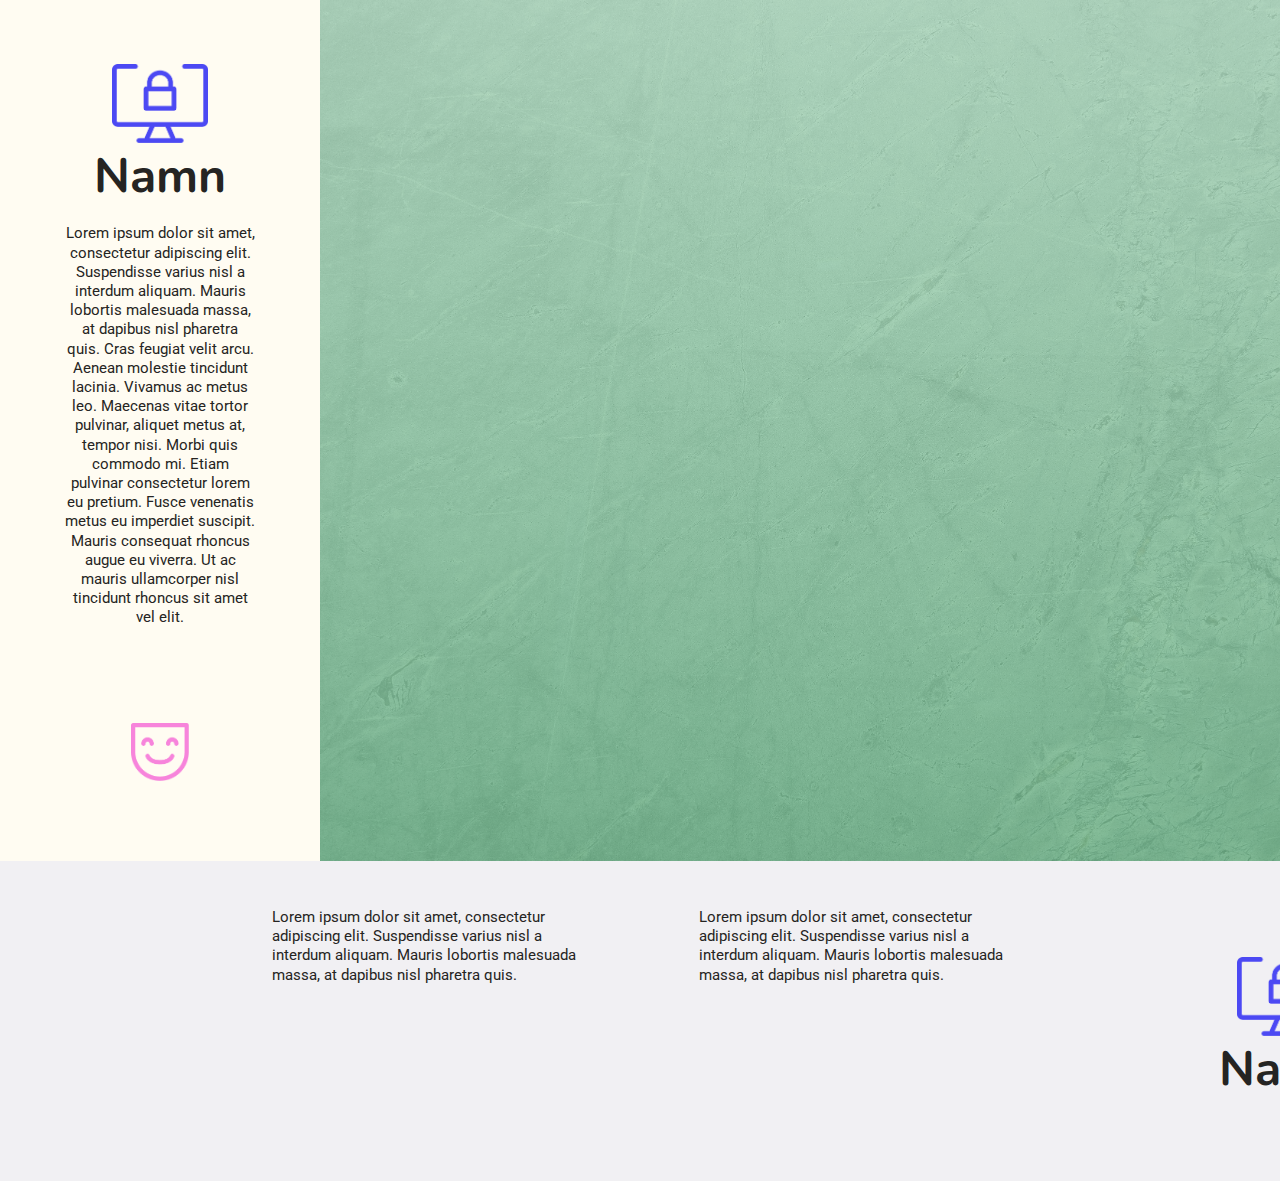
==== quiz.html @ 4e555c9b "Add files via upload" ====
<!doctype html>

<!--
Webapp för IP, Simon, Kajsa och Marikas projektarbete
VT 2022

QUIZ
-->

<html>
<head>
<meta charset="utf-8">
<link rel="stylesheet" href="style.css">
<title>Simon, IP och Kajsas app</title>
	
<link rel="preconnect" href="https://fonts.googleapis.com">
<link rel="preconnect" href="https://fonts.gstatic.com" crossorigin>
<link href="https://fonts.googleapis.com/css2?family=Nunito:wght@700&family=Roboto:ital,wght@0,400;0,700;1,400;1,700&display=swap" rel="stylesheet"> 
</head>

<body>
	
	<div class="grid-container1">
		
		<sidebar>
			<img class="logo" src="logo.png" alt="logga"/>
			<h1>Namn</h1>
			<div class="side-text">
				<p>Lorem ipsum dolor sit amet, consectetur adipiscing elit. Suspendisse varius nisl a interdum aliquam. Mauris lobortis malesuada massa, at dapibus nisl pharetra quis. Cras feugiat velit arcu. Aenean molestie tincidunt lacinia. Vivamus ac metus leo. Maecenas vitae tortor pulvinar, aliquet metus at, tempor nisi. Morbi quis commodo mi. Etiam pulvinar consectetur lorem eu pretium. Fusce venenatis metus eu imperdiet suscipit. Mauris consequat rhoncus augue eu viverra. Ut ac mauris ullamcorper nisl tincidunt rhoncus sit amet vel elit.</p>
				<img class="pink-smiley" src="smiley-pink-ny.png" alt="smiley face"/>
			
			</div>
		</sidebar> 
		
		<main>
			
		</main>
	</div>
	
	<footer>
		<div class="grid-container2">
			<div class="textbox">
				<p>Lorem ipsum dolor sit amet, consectetur adipiscing elit. Suspendisse varius nisl a interdum aliquam. Mauris lobortis malesuada massa, at dapibus nisl pharetra quis.</p>
			</div>
			<div class="textbox">
				<p>Lorem ipsum dolor sit amet, consectetur adipiscing elit. Suspendisse varius nisl a interdum aliquam. Mauris lobortis malesuada massa, at dapibus nisl pharetra quis.</p>
			</div>
			<div class="textbox">
				<img class="logo" src="logo.png" alt="logga"/>
				<h1>Namn</h1>
			</div>
		</div>
	</footer>
</body>
</html>
---- style.css ----
@charset "utf-8";

/* CSS till IP, Simon, Marika och Kajsas IT-projekt VT 2022 */

/* Google fonts:
	Brödtext: font-family: 'Nunito', sans-serif;
	Rubriker: font-family: 'Roboto', sans-serif; */

/* Färgpalett:
	Off-white: #FFFCF2
	Ljusgrå: #F1F0F3
	Mint: #AAD8BC
	Rosa: #F784DB
	Blå: #4C49F3
	Svart: #252422 */

body {
	margin: 0%;
}

p {
	font-family: 'Roboto', sans-serif;
	color: #252422;
	font-size: 1.2vw;
	line-height: 1.5vw;
}

/* Behållare för sidebar, main och footer */
.grid-container1 {
	display: grid;
	grid-template-columns: 25% 75%;
	grid-template-rows: 100% 20%;
}
/* Sidebar */
sidebar {
	background-color: #FFFCF2;
	grid-area: 1 / 1 / 2 / 2;
	height: 100%;
}

.side-text {
	padding: 0 5vw;
	text-align: center;
}

a.side-link:link{
	font-family: 'Nunito', sans-serif;
	font-size: 2vw;
	color: #252422;
	text-decoration: none;
	text-align: left;
	line-height: 3.5vw;
}

a.side-link:hover{
	border-bottom: 5px dotted #252422;
}

a.side-link:active{
	color: #252422;
	border-bottom: 5px dotted #252422;
}

.logo { /* Logga som används i sidebar och footer, blå*/
	display: block;
	margin-left: auto;
	margin-right: auto;
	padding: 4em 0 0 0;
	width: 30%;
}

.pink-smiley { /* Smiley ikonen i sidebar, rosa */
	display: block;
	margin-left: auto;
	margin-right: auto;
	padding: 5em 0;
	width: 30%;
}

h1 {
	font-family: 'Nunito', sans-serif;
	font-size: 3em;
	text-align: center;
	margin: 0;
	color: #252422;
}
/* Main */
main {
	background-color: #AAD8BC;
	background-size: cover;
	background-image: linear-gradient(to bottom, rgba(170, 216, 188, 0.8), rgba(117, 189, 145, 0.8)), url('bakgrund3.jpeg');
	grid-area: 1 / 2 / 2 / 3;
}

/* Inuti main: knappar*/
h2 a:link {
	font-family: 'Nunito', sans-serif;
	font-size: 3vw;
	color: #252422;
	text-decoration: none;
	position: relative;
	z-index: 3;
}

h2 a:hover {
	border-bottom: 7px dotted #252422;
	position: relative;
	z-index: 3;
}
/* fortsätt fixa koden härifrån */

.button1 { /* Huvudruta för "Quiz" knappen */
	margin: 12vw 7vw;
	width: 30vw;
	height: 2vw;
	padding: 1vw 1vw 2vw 3vw;
	position: relative;
	text-align: center;
}


.button1:before{
	content: "";
	width: 110%;
	height: 160%;
	background-color: #f784db;
	border-radius: 3em;
	border: 5px solid #4C49F3;
	position: absolute;
	top: 25px;
	left: 25px;
	z-index: 1;
}
.button1:after{
	content: "";
	width: 110%;
	height: 160%;
	background-color:  #FFFCF2;
	border-radius: 3em;
	border: 5px solid #4C49F3;
	position: absolute;
	top: 0px;
	left: 0px;
	z-index: 2;
}

.button2 { /* Huvudruta för "Quiz" knappen */
	margin: 12vw 25vw;
	width: 30vw;
	height: 2vw;
	padding: 1vw 1vw 4vw 3vw;
	position: relative;
	text-align: center;
}

.button2:before{
	content: "";
	width: 110%;
	height: 160%;
	background-color: #f784db;
	border-radius: 3em;
	border: 5px solid #4C49F3;
	position: absolute;
	top: -25px;
	left: -25px;
	z-index: 1;
}
.button2:after{
	content: "";
	width: 110%;
	height: 160%;
	background-color:  #FFFCF2;
	border-radius: 3em;
	border: 5px solid #4C49F3;
	position: absolute;
	top: 0px;
	left: 0px;
	z-index: 2;
}

/* Inuti main: Inforutan (rubrik + informativ text) */
.info-container { 
	margin: 30em auto 20em auto;
	width: 50vw;
	position: relative;
}

h3 {
	font-family: 'Nunito', sans-serif;
	font-size: 3.5vw;
	color: #252422;
	margin-left: 4vw;
}

.box { /* Huvudruta för inforutan*/
	width: 90%;
	height: 80%;
	position: relative;
	z-index: 2;
	padding: 0em 3em;
}
.info-container:before{
	content: "";
	width: 90%;
	height: 120%;
	background-color:  #f784db;
	padding: 0em 5em 1em 2em;
	border-radius: 2em;
	border: 5px solid #4C49F3;
	position: absolute;
	top: 75px;
	left: -25px;
	z-index: 1;
}
.info-container:after{
	content: "";
	width: 90%;
	height: 120%;
	background-color:  #FFFCF2;
	padding: 0em 5em 1em 2em;
	border-radius: 2em;
	border: 5px solid #4C49F3;
	position: absolute;
	z-index: 1;
	top: 50px;
}

/* Footer */
footer {
	background-color: #F1F0F3;
	width: 100%;
	height: 20em;
	grid-area: 2 / 1 / 3 / 3;
}

.grid-container2 { /* Grid container för att få infon i footer brevid varandra*/
	display: grid;
	grid-template-columns: 33.33% 33.33% 33.33%;
	grid-template-rows: 100%;
}


.textbox {
	width: 20em;
	margin: 2em 5em 0 17em;
}
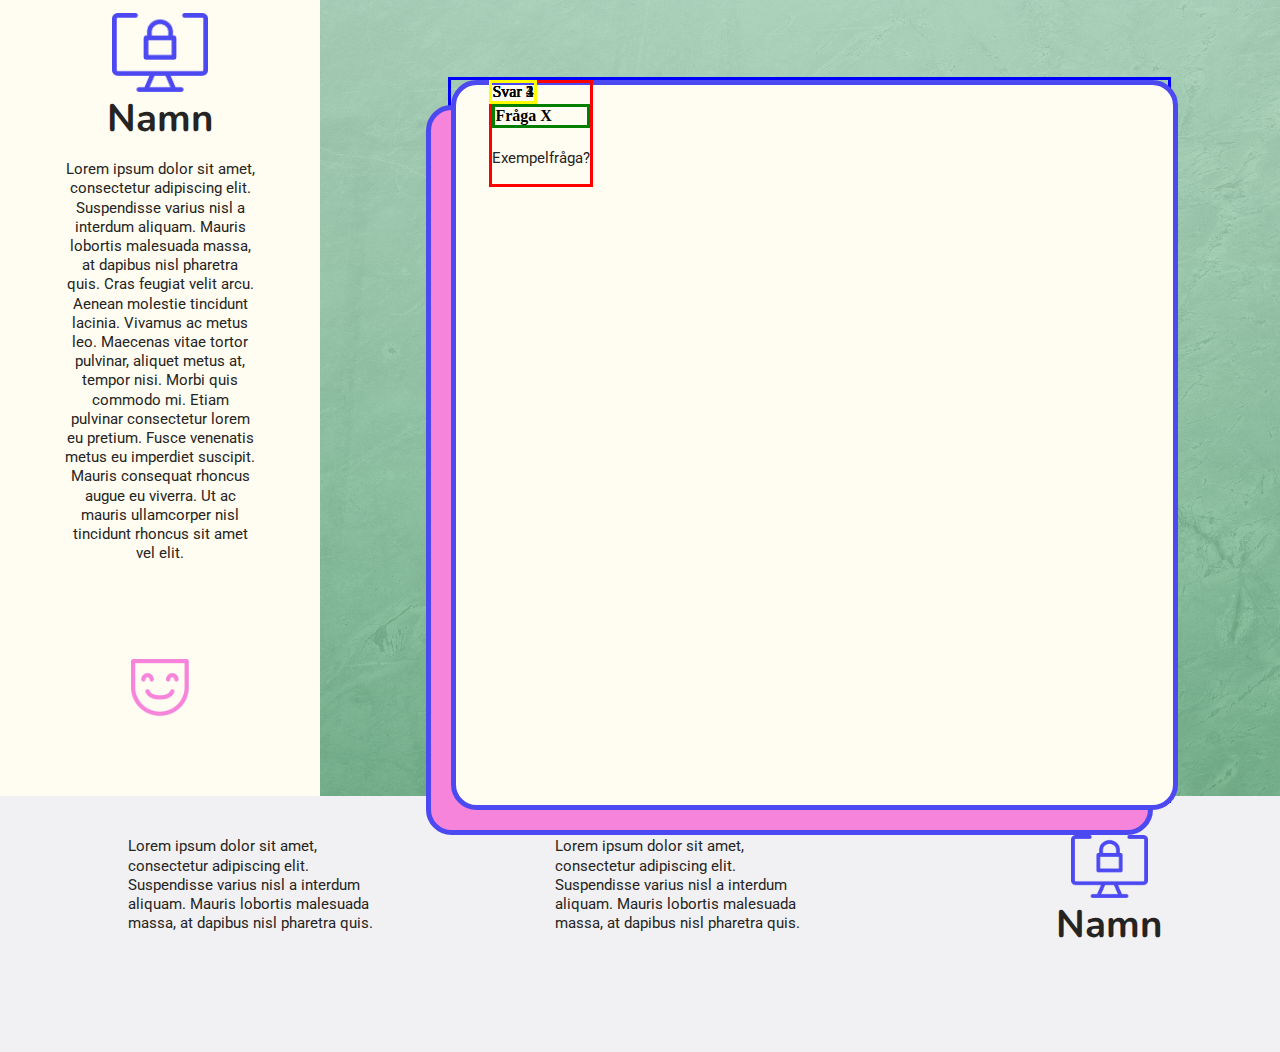
==== commit 9e7d6516: "ttest" ====
--- a/quiz.html
+++ b/quiz.html
@@ -1,55 +1,65 @@
-<!doctype html>
-
-<!--
-Webapp för IP, Simon, Kajsa och Marikas projektarbete
-VT 2022
-
-QUIZ
--->
-
-<html>
-<head>
-<meta charset="utf-8">
-<link rel="stylesheet" href="style.css">
-<title>Simon, IP och Kajsas app</title>
-	
-<link rel="preconnect" href="https://fonts.googleapis.com">
-<link rel="preconnect" href="https://fonts.gstatic.com" crossorigin>
-<link href="https://fonts.googleapis.com/css2?family=Nunito:wght@700&family=Roboto:ital,wght@0,400;0,700;1,400;1,700&display=swap" rel="stylesheet"> 
-</head>
-
-<body>
-	
-	<div class="grid-container1">
-		
-		<sidebar>
-			<img class="logo" src="logo.png" alt="logga"/>
-			<h1>Namn</h1>
-			<div class="side-text">
-				<p>Lorem ipsum dolor sit amet, consectetur adipiscing elit. Suspendisse varius nisl a interdum aliquam. Mauris lobortis malesuada massa, at dapibus nisl pharetra quis. Cras feugiat velit arcu. Aenean molestie tincidunt lacinia. Vivamus ac metus leo. Maecenas vitae tortor pulvinar, aliquet metus at, tempor nisi. Morbi quis commodo mi. Etiam pulvinar consectetur lorem eu pretium. Fusce venenatis metus eu imperdiet suscipit. Mauris consequat rhoncus augue eu viverra. Ut ac mauris ullamcorper nisl tincidunt rhoncus sit amet vel elit.</p>
-				<img class="pink-smiley" src="smiley-pink-ny.png" alt="smiley face"/>
-			
-			</div>
-		</sidebar> 
-		
-		<main>
-			
-		</main>
-	</div>
-	
-	<footer>
-		<div class="grid-container2">
-			<div class="textbox">
-				<p>Lorem ipsum dolor sit amet, consectetur adipiscing elit. Suspendisse varius nisl a interdum aliquam. Mauris lobortis malesuada massa, at dapibus nisl pharetra quis.</p>
-			</div>
-			<div class="textbox">
-				<p>Lorem ipsum dolor sit amet, consectetur adipiscing elit. Suspendisse varius nisl a interdum aliquam. Mauris lobortis malesuada massa, at dapibus nisl pharetra quis.</p>
-			</div>
-			<div class="textbox">
-				<img class="logo" src="logo.png" alt="logga"/>
-				<h1>Namn</h1>
-			</div>
-		</div>
-	</footer>
-</body>
-</html>
+<!doctype html>
+
+<!--
+Webapp för IP, Simon, Kajsa och Marikas projektarbete
+VT 2022
+
+QUIZ
+-->
+
+<html>
+	
+<head>
+<meta charset="utf-8">
+<link rel="stylesheet" href="style.css">
+<title>Simon, IP, Marika och Kajsas app</title>
+<link rel="preconnect" href="https://fonts.googleapis.com">
+<link rel="preconnect" href="https://fonts.gstatic.com" crossorigin>
+<link href="https://fonts.googleapis.com/css2?family=Nunito:wght@700&family=Roboto:ital,wght@0,400;0,700;1,400;1,700&display=swap" rel="stylesheet"> 
+</head>
+
+<body>
+	
+	<div class="grid-container-side">
+		
+		<sidebar>
+			<img class="logo" src="logo.png" alt="logga"/>
+			<h1>Namn</h1>
+			<div class="side-text">
+				<p>Lorem ipsum dolor sit amet, consectetur adipiscing elit. Suspendisse varius nisl a interdum aliquam. Mauris lobortis malesuada massa, at dapibus nisl pharetra quis. Cras feugiat velit arcu. Aenean molestie tincidunt lacinia. Vivamus ac metus leo. Maecenas vitae tortor pulvinar, aliquet metus at, tempor nisi. Morbi quis commodo mi. Etiam pulvinar consectetur lorem eu pretium. Fusce venenatis metus eu imperdiet suscipit. Mauris consequat rhoncus augue eu viverra. Ut ac mauris ullamcorper nisl tincidunt rhoncus sit amet vel elit.</p>
+				<img class="pink-smiley" src="smiley-pink-ny.png" alt="smiley face"/>
+			
+			</div>
+		</sidebar> 
+		
+		<main>
+			
+			<div class="quiz-container">
+				<div class="question-box">
+					<h4>Fråga X</h4>
+					<p>Exempelfråga?</p></div>
+				<div class="answer-box">Svar 1</div>
+				<div class="answer-box">Svar 2</div>
+				<div class="answer-box">Svar 3</div>
+				<div class="answer-box">Svar 4</div>
+			</div>
+			
+		</main>
+	</div>
+	
+	<footer>
+		<div class="grid-container-footer">
+			<div class="textbox">
+				<p>Lorem ipsum dolor sit amet, consectetur adipiscing elit. Suspendisse varius nisl a interdum aliquam. Mauris lobortis malesuada massa, at dapibus nisl pharetra quis.</p>
+			</div>
+			<div class="textbox">
+				<p>Lorem ipsum dolor sit amet, consectetur adipiscing elit. Suspendisse varius nisl a interdum aliquam. Mauris lobortis malesuada massa, at dapibus nisl pharetra quis.</p>
+			</div>
+			<div class="textbox">
+				<img class="logo" src="logo.png" alt="logga"/>
+				<h1>Namn</h1>
+			</div>
+		</div>
+	</footer>
+</body>
+</html>
--- a/style.css
+++ b/style.css
@@ -1,246 +1,308 @@
-@charset "utf-8";
-
-/* CSS till IP, Simon, Marika och Kajsas IT-projekt VT 2022 */
-
-/* Google fonts:
-	Brödtext: font-family: 'Nunito', sans-serif;
-	Rubriker: font-family: 'Roboto', sans-serif; */
-
-/* Färgpalett:
-	Off-white: #FFFCF2
-	Ljusgrå: #F1F0F3
-	Mint: #AAD8BC
-	Rosa: #F784DB
-	Blå: #4C49F3
-	Svart: #252422 */
-
-body {
-	margin: 0%;
-}
-
-p {
-	font-family: 'Roboto', sans-serif;
-	color: #252422;
-	font-size: 1.2vw;
-	line-height: 1.5vw;
-}
-
-/* Behållare för sidebar, main och footer */
-.grid-container1 {
-	display: grid;
-	grid-template-columns: 25% 75%;
-	grid-template-rows: 100% 20%;
-}
-/* Sidebar */
-sidebar {
-	background-color: #FFFCF2;
-	grid-area: 1 / 1 / 2 / 2;
-	height: 100%;
-}
-
-.side-text {
-	padding: 0 5vw;
-	text-align: center;
-}
-
-a.side-link:link{
-	font-family: 'Nunito', sans-serif;
-	font-size: 2vw;
-	color: #252422;
-	text-decoration: none;
-	text-align: left;
-	line-height: 3.5vw;
-}
-
-a.side-link:hover{
-	border-bottom: 5px dotted #252422;
-}
-
-a.side-link:active{
-	color: #252422;
-	border-bottom: 5px dotted #252422;
-}
-
-.logo { /* Logga som används i sidebar och footer, blå*/
-	display: block;
-	margin-left: auto;
-	margin-right: auto;
-	padding: 4em 0 0 0;
-	width: 30%;
-}
-
-.pink-smiley { /* Smiley ikonen i sidebar, rosa */
-	display: block;
-	margin-left: auto;
-	margin-right: auto;
-	padding: 5em 0;
-	width: 30%;
-}
-
-h1 {
-	font-family: 'Nunito', sans-serif;
-	font-size: 3em;
-	text-align: center;
-	margin: 0;
-	color: #252422;
-}
-/* Main */
-main {
-	background-color: #AAD8BC;
-	background-size: cover;
-	background-image: linear-gradient(to bottom, rgba(170, 216, 188, 0.8), rgba(117, 189, 145, 0.8)), url('bakgrund3.jpeg');
-	grid-area: 1 / 2 / 2 / 3;
-}
-
-/* Inuti main: knappar*/
-h2 a:link {
-	font-family: 'Nunito', sans-serif;
-	font-size: 3vw;
-	color: #252422;
-	text-decoration: none;
-	position: relative;
-	z-index: 3;
-}
-
-h2 a:hover {
-	border-bottom: 7px dotted #252422;
-	position: relative;
-	z-index: 3;
-}
-/* fortsätt fixa koden härifrån */
-
-.button1 { /* Huvudruta för "Quiz" knappen */
-	margin: 12vw 7vw;
-	width: 30vw;
-	height: 2vw;
-	padding: 1vw 1vw 2vw 3vw;
-	position: relative;
-	text-align: center;
-}
-
-
-.button1:before{
-	content: "";
-	width: 110%;
-	height: 160%;
-	background-color: #f784db;
-	border-radius: 3em;
-	border: 5px solid #4C49F3;
-	position: absolute;
-	top: 25px;
-	left: 25px;
-	z-index: 1;
-}
-.button1:after{
-	content: "";
-	width: 110%;
-	height: 160%;
-	background-color:  #FFFCF2;
-	border-radius: 3em;
-	border: 5px solid #4C49F3;
-	position: absolute;
-	top: 0px;
-	left: 0px;
-	z-index: 2;
-}
-
-.button2 { /* Huvudruta för "Quiz" knappen */
-	margin: 12vw 25vw;
-	width: 30vw;
-	height: 2vw;
-	padding: 1vw 1vw 4vw 3vw;
-	position: relative;
-	text-align: center;
-}
-
-.button2:before{
-	content: "";
-	width: 110%;
-	height: 160%;
-	background-color: #f784db;
-	border-radius: 3em;
-	border: 5px solid #4C49F3;
-	position: absolute;
-	top: -25px;
-	left: -25px;
-	z-index: 1;
-}
-.button2:after{
-	content: "";
-	width: 110%;
-	height: 160%;
-	background-color:  #FFFCF2;
-	border-radius: 3em;
-	border: 5px solid #4C49F3;
-	position: absolute;
-	top: 0px;
-	left: 0px;
-	z-index: 2;
-}
-
-/* Inuti main: Inforutan (rubrik + informativ text) */
-.info-container { 
-	margin: 30em auto 20em auto;
-	width: 50vw;
-	position: relative;
-}
-
-h3 {
-	font-family: 'Nunito', sans-serif;
-	font-size: 3.5vw;
-	color: #252422;
-	margin-left: 4vw;
-}
-
-.box { /* Huvudruta för inforutan*/
-	width: 90%;
-	height: 80%;
-	position: relative;
-	z-index: 2;
-	padding: 0em 3em;
-}
-.info-container:before{
-	content: "";
-	width: 90%;
-	height: 120%;
-	background-color:  #f784db;
-	padding: 0em 5em 1em 2em;
-	border-radius: 2em;
-	border: 5px solid #4C49F3;
-	position: absolute;
-	top: 75px;
-	left: -25px;
-	z-index: 1;
-}
-.info-container:after{
-	content: "";
-	width: 90%;
-	height: 120%;
-	background-color:  #FFFCF2;
-	padding: 0em 5em 1em 2em;
-	border-radius: 2em;
-	border: 5px solid #4C49F3;
-	position: absolute;
-	z-index: 1;
-	top: 50px;
-}
-
-/* Footer */
-footer {
-	background-color: #F1F0F3;
-	width: 100%;
-	height: 20em;
-	grid-area: 2 / 1 / 3 / 3;
-}
-
-.grid-container2 { /* Grid container för att få infon i footer brevid varandra*/
-	display: grid;
-	grid-template-columns: 33.33% 33.33% 33.33%;
-	grid-template-rows: 100%;
-}
-
-
-.textbox {
-	width: 20em;
-	margin: 2em 5em 0 17em;
-}
+@charset "utf-8";
+
+/* CSS till IP, Simon, Marika och Kajsas IT-projekt VT 2022 */
+
+/* Google fonts:
+	Brödtext: font-family: 'Nunito', sans-serif;
+	Rubriker: font-family: 'Roboto', sans-serif; */
+
+/* Färgpalett:
+	Off-white: #FFFCF2
+	Ljusgrå: #F1F0F3
+	Mint: #AAD8BC
+	Rosa: #F784DB
+	Blå: #4C49F3
+	Svart: #252422 */
+
+body {
+	margin: 0;
+}
+
+p { /*brödtext*/
+	font-family: 'Roboto', sans-serif;
+	color: #252422;
+	font-size: 1.2vw;
+	line-height: 1.5vw;
+	position: relative;
+	z-index: 99;
+}
+
+/* Grid för sidebar, main och footer */
+.grid-container-side {
+	display: grid;
+	grid-template-columns: 25% 75%;
+	grid-template-rows: 100% 20%;
+}
+/* Sidebar */
+sidebar {
+	background-color: #FFFCF2;
+	grid-area: 1 / 1 / 2 / 2;
+	height: 100%;
+}
+
+.side-text {
+	padding: 0 5vw;
+	text-align: center;
+}
+
+a.side-link:link{
+	font-family: 'Nunito', sans-serif;
+	font-size: 2vw;
+	color: #252422;
+	text-decoration: none;
+	text-align: left;
+	line-height: 3.5vw;
+}
+
+a.side-link:hover{
+	border-bottom: 5px dotted #252422;
+}
+
+a.side-link:active{
+	color: #252422;
+	border-bottom: 5px dotted #252422;
+}
+
+.logo { /* Logga som används i sidebar och footer, blå*/
+	display: block;
+	margin-left: auto;
+	margin-right: auto;
+	padding: 1vw 0 0 0;
+	width: 30%;
+}
+
+.pink-smiley { /* Smiley ikonen i sidebar, rosa */
+	display: block;
+	margin-left: auto;
+	margin-right: auto;
+	padding: 5em 0;
+	width: 30%;
+}
+
+h1 { /* Logo-text i sidebar & footer*/
+	font-family: 'Nunito', sans-serif;
+	font-size: 3vw;
+	text-align: center;
+	margin: 0;
+	color: #252422;
+}
+
+/* Main */
+main {
+	background-color: #AAD8BC;
+	background-size: cover;
+	background-image: linear-gradient(to bottom, rgba(170, 216, 188, 0.8), rgba(117, 189, 145, 0.8)), url('bakgrund3.jpeg');
+	grid-area: 1 / 2 / 2 / 3;
+	
+}
+
+h2 a:link { /*Länk innuti knappar*/
+	font-family: 'Nunito', sans-serif;
+	font-size: 3vw;
+	color: #252422;
+	text-decoration: none;
+	position: relative;
+	z-index: 3;
+}
+
+h2 a:hover {
+	border-bottom: 7px dotted #252422;
+	position: relative;
+	z-index: 3;
+}
+
+.button1 { /* "Quiz" knappen */
+	margin: 12vw 7vw;
+	width: 30vw;
+	height: 2vw;
+	padding: 1vw 1vw 2vw 3vw;
+	position: relative;
+	text-align: center;
+}
+
+
+.button1:before{ /* "Quiz" knappen: Rosa skugga */
+	content: "";
+	width: 110%;
+	height: 160%;
+	background-color: #f784db;
+	border-radius: 2vw;
+	border: 5px solid #4C49F3;
+	position: absolute;
+	top: 25px;
+	left: 25px;
+	z-index: 1;
+}
+.button1:after{ /* "Quiz" knappen: Vit */
+	content: "";
+	width: 110%;
+	height: 160%;
+	background-color:  #FFFCF2;
+	border-radius: 2vw;
+	border: 5px solid #4C49F3;
+	position: absolute;
+	top: 0px;
+	left: 0px;
+	z-index: 2;
+}
+
+.button2 { /* "Lär dig mer" knappen */
+	margin: 12vw 25vw;
+	width: 30vw;
+	height: 2vw;
+	padding: 1vw 1vw 4vw 3vw;
+	position: relative;
+	text-align: center;
+}
+
+.button2:before{ /* "Lär dig mer" knappen: Rosa skugga */
+	content: "";
+	width: 110%;
+	height: 160%;
+	background-color: #f784db;
+	border-radius: 2vw;
+	border: 5px solid #4C49F3;
+	position: absolute;
+	top: -25px;
+	left: -25px;
+	z-index: 1;
+}
+.button2:after{ /* "Lär dig mer" knappen: Vit */
+	content: "";
+	width: 110%;
+	height: 160%;
+	background-color:  #FFFCF2;
+	border-radius: 2vw;
+	border: 5px solid #4C49F3;
+	position: absolute;
+	top: 0px;
+	left: 0px;
+	z-index: 2;
+}
+
+
+.info-container { /* Inforuta container */
+	margin: 30vw auto 30vw auto;
+	width: 50vw;
+	position: relative;
+}
+
+h3 { /* Titel för inforuta */
+	font-family: 'Nunito', sans-serif;
+	font-size: 3.5vw;
+	color: #252422;
+	margin-left: 4vw;
+}
+
+.box { /* Huvudruta */
+	width: 90%;
+	height: 80%;
+	position: relative;
+	z-index: 2;
+	padding: 0em 3vw;
+}
+.info-container:before{ /* Inforuta rosa skugga */
+	content: "";
+	width: 90%;
+	height: 100%;
+	background-color:  #f784db;
+	padding: 0vw 5vw 1vw 2vw;
+	border-radius: 2vw;
+	border: 5px solid #4C49F3;
+	position: absolute;
+	top: 105px;
+	left: -25px;
+	z-index: 1;
+}
+.info-container:after{ /* Inforuta vit */
+	content: "";
+	width: 90%;
+	height: 100%;
+	background-color:  #FFFCF2;
+	padding: 0vw 5vw 1vw 2em;
+	border-radius: 2vw;
+	border: 5px solid #4C49F3;
+	position: absolute;
+	z-index: 1;
+	top: 80px;
+}
+
+
+
+/* quiz */
+
+.quiz-container {
+	border: 3px solid blue;
+	width: 50%;
+	height: 80%;
+	position: absolute;
+	z-index: 2;
+	padding: 0vw 3vw;
+	margin: 6vw 10vw;
+}
+
+.quiz-container:before{ /* Inforuta rosa skugga */
+	content: "";
+	width: 100%;
+	height: 100%;
+	background-color:  #f784db;
+	padding: 0vw 0vw 0vw 0vw;
+	border-radius: 2vw;
+	border: 5px solid #4C49F3;
+	position: absolute;
+	top: 25px;
+	left: -25px;
+	z-index: 0;
+}
+.quiz-container:after{ /* Inforuta vit */
+	content: "";
+	width: 100%;
+	height: 100%;
+	background-color:  #FFFCF2;
+	padding: 0vw 0vw 0vw 0em;
+	border-radius: 2vw;
+	border: 5px solid #4C49F3;
+	position: absolute;
+	z-index: 1;
+	top: 0px;
+	left: 0px;
+}
+
+.question-box {
+	border: 3px solid red;
+	position: absolute;
+	z-index: 4;
+}
+
+h4 {
+	border: 3px solid green;
+}
+
+.answer-box {
+	border: 3px solid yellow;
+	position: absolute;
+	z-index: 5;
+}
+
+
+
+
+/* Footer */
+footer {
+	background-color: #F1F0F3;
+	width: 100%;
+	height: 20vw;
+	grid-area: 2 / 1 / 3 / 3;
+}
+
+.grid-container-footer { /* Grid container för att få infon i footer i 3 columner*/
+	display: grid;
+	grid-template-columns: 33.33% 33.33% 33.33%;
+	grid-template-rows: 100%;
+}
+
+
+.textbox {
+	width: 20vw;
+	margin: 2vw 0vw 0vw 10vw;
+}
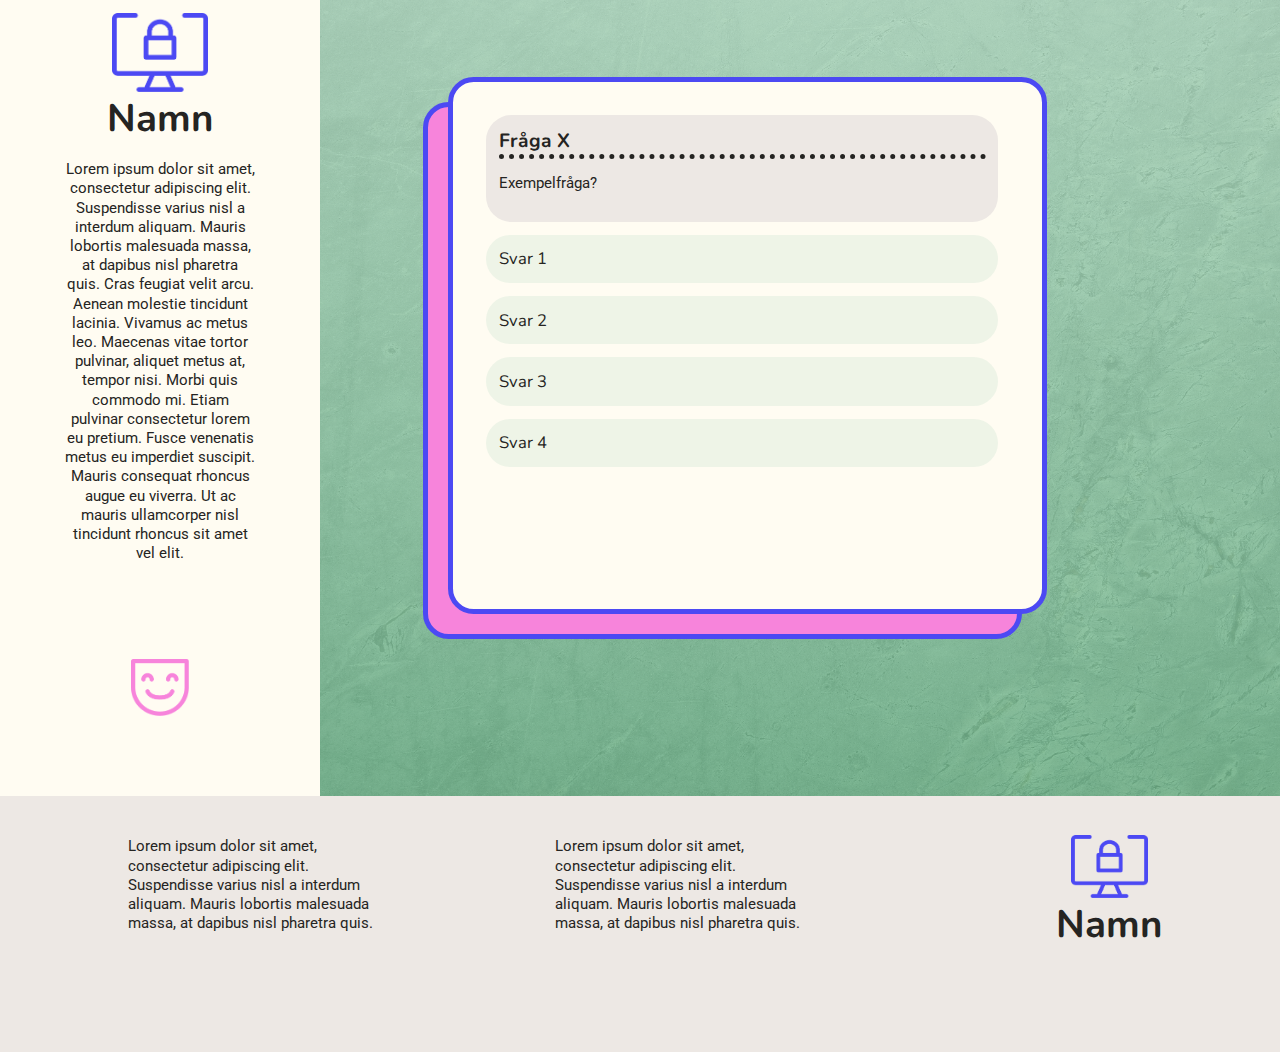
==== commit 4221e0eb: "Fixat grejer" ====
--- a/quiz.html
+++ b/quiz.html
@@ -38,10 +38,10 @@
 				<div class="question-box">
 					<h4>Fråga X</h4>
 					<p>Exempelfråga?</p></div>
-				<div class="answer-box">Svar 1</div>
-				<div class="answer-box">Svar 2</div>
-				<div class="answer-box">Svar 3</div>
-				<div class="answer-box">Svar 4</div>
+				<div class="answer-box"><a href="#" class="quiz-link">Svar 1</a></div>
+				<div class="answer-box"><a href="#" class="quiz-link">Svar 2</a></div>
+				<div class="answer-box"><a href="#" class="quiz-link">Svar 3</a></div>
+				<div class="answer-box"><a href="#" class="quiz-link">Svar 4</a></div>
 			</div>
 			
 		</main>
--- a/style.css
+++ b/style.css
@@ -8,7 +8,7 @@
 
 /* Färgpalett:
 	Off-white: #FFFCF2
-	Ljusgrå: #F1F0F3
+	Ljusgrå: #EDE8E4
 	Mint: #AAD8BC
 	Rosa: #F784DB
 	Blå: #4C49F3
@@ -51,7 +51,7 @@
 	color: #252422;
 	text-decoration: none;
 	text-align: left;
-	line-height: 3.5vw;
+	line-height: 3.6vw;
 }
 
 a.side-link:hover{
@@ -182,7 +182,7 @@
 
 
 .info-container { /* Inforuta container */
-	margin: 30vw auto 30vw auto;
+	margin: 25vw auto 30vw auto;
 	width: 50vw;
 	position: relative;
 }
@@ -199,14 +199,14 @@
 	height: 80%;
 	position: relative;
 	z-index: 2;
-	padding: 0em 3vw;
+	padding: 0vw 3vw;
 }
 .info-container:before{ /* Inforuta rosa skugga */
 	content: "";
 	width: 90%;
 	height: 100%;
 	background-color:  #f784db;
-	padding: 0vw 5vw 1vw 2vw;
+	padding: 0vw 5vw 0vw 2vw;
 	border-radius: 2vw;
 	border: 5px solid #4C49F3;
 	position: absolute;
@@ -214,12 +214,13 @@
 	left: -25px;
 	z-index: 1;
 }
+
 .info-container:after{ /* Inforuta vit */
 	content: "";
 	width: 90%;
 	height: 100%;
 	background-color:  #FFFCF2;
-	padding: 0vw 5vw 1vw 2em;
+	padding: 0vw 5vw 0vw 2em;
 	border-radius: 2vw;
 	border: 5px solid #4C49F3;
 	position: absolute;
@@ -227,17 +228,13 @@
 	top: 80px;
 }
 
-
-
 /* quiz */
-
 .quiz-container {
-	border: 3px solid blue;
-	width: 50%;
-	height: 80%;
+	width: 40%;
+	height: 50%;
 	position: absolute;
 	z-index: 2;
-	padding: 0vw 3vw;
+	padding: 3vw;
 	margin: 6vw 10vw;
 }
 
@@ -269,27 +266,47 @@
 }
 
 .question-box {
-	border: 3px solid red;
-	position: absolute;
+	background-color: #EDE8E4;
+	border-radius: 2vw;
+	padding: 1vw;
+	position: relative;
 	z-index: 4;
 }
 
-h4 {
-	border: 3px solid green;
+h4 { /* Fråga rubrik */
+	font-family: 'Nunito', sans-serif;
+	font-size: 1.5vw;
+	color: #252422;
+	margin: 0vw;
+	border-bottom: 5px dotted #252422;
+}
+
+a.quiz-link { /* Svarsalternativ */
+	font-family: 'Nunito', sans-serif;
+	font-size: 1.3vw;
+	color: #252422;
+	margin: 0vw;
+	text-decoration: none;
 }
 
 .answer-box {
-	border: 3px solid yellow;
-	position: absolute;
+	background-color: rgb(170, 216, 188, 0.2);
+	position: relative;
+	border-radius: 2vw;
 	z-index: 5;
-}
-
-
-
+	margin: 1vw 0;
+	padding: 1vw;
+	transition: 0.5s linear;
+}
+
+.answer-box:hover {
+	background-color: rgb(170, 216, 188, 0.7);
+	transition: 0.5s linear;
+}
 
 /* Footer */
 footer {
-	background-color: #F1F0F3;
+	background-color: #EDE8E4;
 	width: 100%;
 	height: 20vw;
 	grid-area: 2 / 1 / 3 / 3;
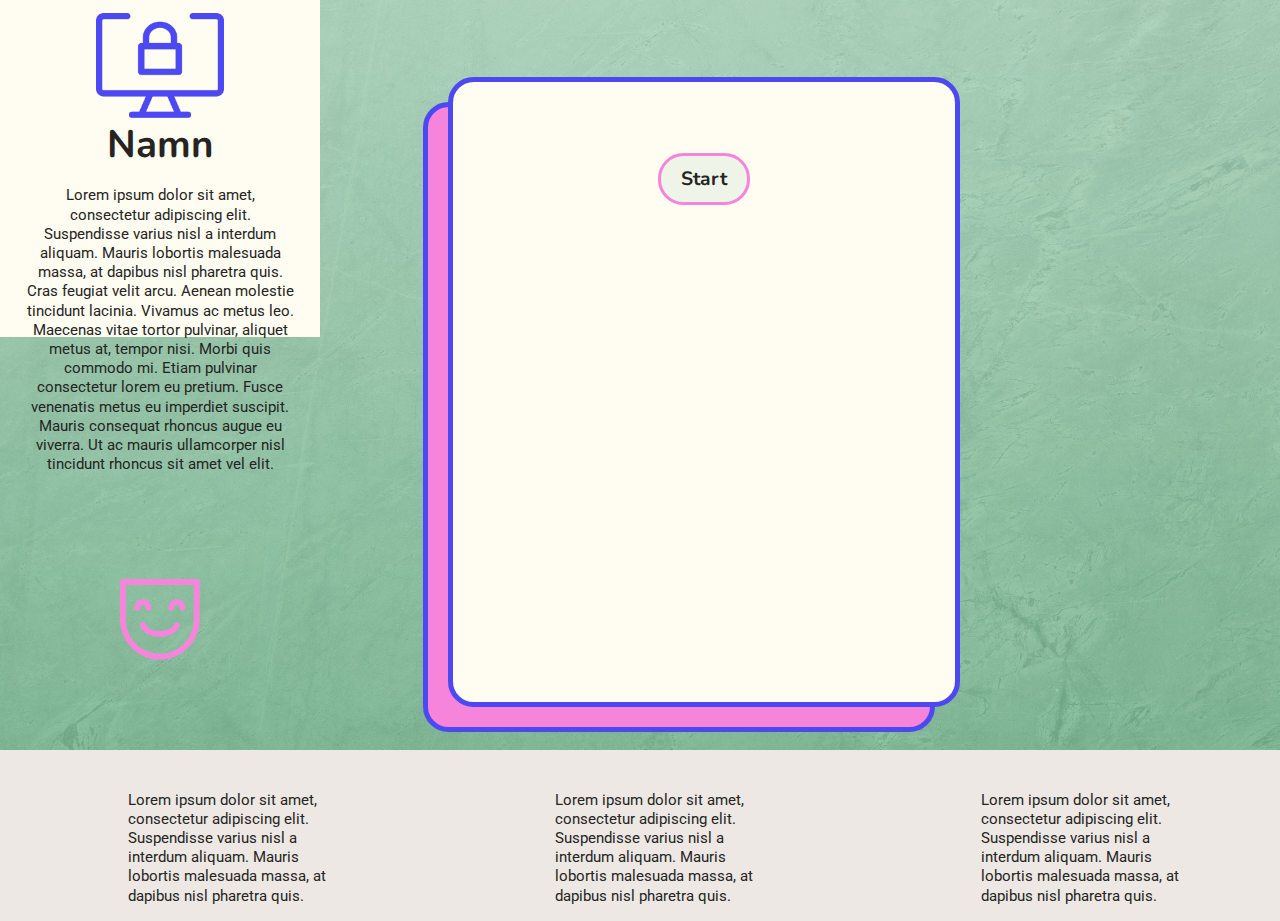
==== commit dac7694a: "fixat quiz sidan" ====
--- a/quiz.html
+++ b/quiz.html
@@ -10,56 +10,84 @@
 <html>
 	
 <head>
-<meta charset="utf-8">
-<link rel="stylesheet" href="style.css">
-<title>Simon, IP, Marika och Kajsas app</title>
-<link rel="preconnect" href="https://fonts.googleapis.com">
-<link rel="preconnect" href="https://fonts.gstatic.com" crossorigin>
-<link href="https://fonts.googleapis.com/css2?family=Nunito:wght@700&family=Roboto:ital,wght@0,400;0,700;1,400;1,700&display=swap" rel="stylesheet"> 
+	<meta charset="utf-8">
+	<link rel="stylesheet" href="style.css">
+	<title>Simon, IP, Marika och Kajsas app</title>
+	<script defer src = "indexQuiz.js"></script>
+	<link rel="preconnect" href="https://fonts.googleapis.com">
+	<link rel="preconnect" href="https://fonts.gstatic.com" crossorigin>
+	<link href="https://fonts.googleapis.com/css2?family=Nunito:wght@700&family=Roboto:ital,wght@0,400;0,700;1,400;1,700&display=swap" rel="stylesheet"> 
 </head>
 
 <body>
 	
 	<div class="grid-container-side">
-		
-		<sidebar>
+		<div class="sidebar-top">
 			<img class="logo" src="logo.png" alt="logga"/>
-			<h1>Namn</h1>
+			<a href="index.html"><h1>Namn</h1></a>
 			<div class="side-text">
 				<p>Lorem ipsum dolor sit amet, consectetur adipiscing elit. Suspendisse varius nisl a interdum aliquam. Mauris lobortis malesuada massa, at dapibus nisl pharetra quis. Cras feugiat velit arcu. Aenean molestie tincidunt lacinia. Vivamus ac metus leo. Maecenas vitae tortor pulvinar, aliquet metus at, tempor nisi. Morbi quis commodo mi. Etiam pulvinar consectetur lorem eu pretium. Fusce venenatis metus eu imperdiet suscipit. Mauris consequat rhoncus augue eu viverra. Ut ac mauris ullamcorper nisl tincidunt rhoncus sit amet vel elit.</p>
-				<img class="pink-smiley" src="smiley-pink-ny.png" alt="smiley face"/>
-			
+				<img class="smiley" src="smiley-pink-ny.png" alt="smiley face"/>
 			</div>
-		</sidebar> 
+		</div> 
 		
-		<main>
+		<div class="main-top">
 			
 			<div class="quiz-container">
 				<div class="question-box">
-					<h4>Fråga X</h4>
-					<p>Exempelfråga?</p></div>
-				<div class="answer-box"><a href="#" class="quiz-link">Svar 1</a></div>
-				<div class="answer-box"><a href="#" class="quiz-link">Svar 2</a></div>
-				<div class="answer-box"><a href="#" class="quiz-link">Svar 3</a></div>
-				<div class="answer-box"><a href="#" class="quiz-link">Svar 4</a></div>
+					<div id="counter" class="hide">test</div>
+					<div id="score" class="hide">test</div>
+										<div class="controls">
+					<button id="start-btn" class="start-btn btn">Start</button>
+				</div>
+					
+					<div id="question-container" class="hide">
+						<div class= "questions" id="questions">Question</div>
+					
+					
+					
+					<div id="answer-btn" class="btn-grid">
+						<div class="collumn-first">
+							<button class="btn">Svar 1</button>
+							<button class="btn">Svar 2</button>
+						</div>
+						<div class="collumn-second">
+							<button class="btn">Svar 3</button>
+							<button class="btn">Svar 4</button>
+						</div>
+						</div>
+						
+						<div class="controls">
+					<button id="next-btn" class="next-btn btn hide">Nästa</button>
+				</div>
+					</div>
+					
+				
+
+				</div>
 			</div>
-			
-		</main>
+	
+
+			</div>
+		</div>
 	</div>
 	
-	<footer>
-		<div class="grid-container-footer">
-			<div class="textbox">
-				<p>Lorem ipsum dolor sit amet, consectetur adipiscing elit. Suspendisse varius nisl a interdum aliquam. Mauris lobortis malesuada massa, at dapibus nisl pharetra quis.</p>
+	
+	
+	
+		<footer>
+			<div class="grid-container-footer">
+				<div class="footer-info">
+					<p>Lorem ipsum dolor sit amet, consectetur adipiscing elit. Suspendisse varius nisl a interdum aliquam. Mauris lobortis malesuada massa, at dapibus nisl pharetra quis.</p>
+				</div>
+				<div class="footer-info">
+					<p>Lorem ipsum dolor sit amet, consectetur adipiscing elit. Suspendisse varius nisl a interdum aliquam. Mauris lobortis malesuada massa, at dapibus nisl pharetra quis.</p>
+				</div>
+				<div class="footer-info">
+					<p>Lorem ipsum dolor sit amet, consectetur adipiscing elit. Suspendisse varius nisl a interdum aliquam. Mauris lobortis malesuada massa, at dapibus nisl pharetra quis.</p>
+				</div>
 			</div>
-			<div class="textbox">
-				<p>Lorem ipsum dolor sit amet, consectetur adipiscing elit. Suspendisse varius nisl a interdum aliquam. Mauris lobortis malesuada massa, at dapibus nisl pharetra quis.</p>
-			</div>
-			<div class="textbox">
-				<img class="logo" src="logo.png" alt="logga"/>
-				<h1>Namn</h1>
-			</div>
-		</div>
-	</footer>
+		</footer>
+	
 </body>
 </html>
--- a/style.css
+++ b/style.css
@@ -16,6 +16,8 @@
 
 body {
 	margin: 0;
+	background-image: linear-gradient(to bottom, rgba(170, 216, 188, 0.8), rgba(117, 189, 145, 0.8)), url('bakgrund3.jpeg');
+	background-size: cover;
 }
 
 p { /*brödtext*/
@@ -25,61 +27,76 @@
 	line-height: 1.5vw;
 	position: relative;
 	z-index: 99;
+}
+
+a { /*länkar*/
+	text-decoration: none;
 }
 
 /* Grid för sidebar, main och footer */
 .grid-container-side {
 	display: grid;
 	grid-template-columns: 25% 75%;
-	grid-template-rows: 100% 20%;
+	grid-template-rows: 45% 45% 10%;
 }
 /* Sidebar */
-sidebar {
+.sidebar-top {
 	background-color: #FFFCF2;
 	grid-area: 1 / 1 / 2 / 2;
 	height: 100%;
+	width: 100%;
+}
+
+.sidebar-bottom {
+	background-color: #FFFCF2;
+	grid-area: 2 / 1 / 2 / 2;
+	height: 100%;
+	width: 100%;
+	padding-top: 5vw;
 }
 
 .side-text {
-	padding: 0 5vw;
+	padding: 0 2vw;
 	text-align: center;
 }
 
 a.side-link:link{
 	font-family: 'Nunito', sans-serif;
-	font-size: 2vw;
+	font-size: 1.3vw;
 	color: #252422;
 	text-decoration: none;
 	text-align: left;
-	line-height: 3.6vw;
-}
-
-a.side-link:hover{
-	border-bottom: 5px dotted #252422;
-}
-
-a.side-link:active{
-	color: #252422;
-	border-bottom: 5px dotted #252422;
-}
-
-.logo { /* Logga som används i sidebar och footer, blå*/
+	line-height: 1.5vw;
+}
+
+/*ämnen i sidebar*/
+ul { 
+	list-style-type: none;
+}
+	
+.topic {
+	float: left;
+	background-color: rgba(170, 216, 188, 0.5);
+	border-radius: 10vw;
+	margin: 0.2vw;
+	padding: 1vw;
+	list-style-type: none;
+}
+	
+.topic:hover,
+.topic:active {
+	background-color: rgba(170, 216, 188, 0.8);
+}
+
+.logo { /* Logga som används i sidebar (blå)*/
 	display: block;
 	margin-left: auto;
 	margin-right: auto;
 	padding: 1vw 0 0 0;
-	width: 30%;
-}
-
-.pink-smiley { /* Smiley ikonen i sidebar, rosa */
-	display: block;
-	margin-left: auto;
-	margin-right: auto;
-	padding: 5em 0;
-	width: 30%;
-}
-
-h1 { /* Logo-text i sidebar & footer*/
+	width: 10vw;
+}
+
+h1 { /* Logo-text*/
 	font-family: 'Nunito', sans-serif;
 	font-size: 3vw;
 	text-align: center;
@@ -87,18 +104,30 @@
 	color: #252422;
 }
 
+.smiley { /* Smiley ikonen i sidebar (rosa)*/
+	display: block;
+	margin-left: auto;
+	margin-right: auto;
+	padding: 7vw 0;
+	width: 30%;
+}
+
 /* Main */
-main {
-	background-color: #AAD8BC;
+.main-top {
 	background-size: cover;
-	background-image: linear-gradient(to bottom, rgba(170, 216, 188, 0.8), rgba(117, 189, 145, 0.8)), url('bakgrund3.jpeg');
 	grid-area: 1 / 2 / 2 / 3;
 	
 }
 
-h2 a:link { /*Länk innuti knappar*/
+.main-bottom {
+	background-size: cover;
+	grid-area: 2 / 2 / 2 / 3;
+	
+}
+
+h2 a:link { /*Länk innuti main-knappar*/
 	font-family: 'Nunito', sans-serif;
-	font-size: 3vw;
+	font-size: 2.5vw;
 	color: #252422;
 	text-decoration: none;
 	position: relative;
@@ -111,10 +140,11 @@
 	z-index: 3;
 }
 
+/* Main-nappar */
 .button1 { /* "Quiz" knappen */
 	margin: 12vw 7vw;
 	width: 30vw;
-	height: 2vw;
+	height: 5vw;
 	padding: 1vw 1vw 2vw 3vw;
 	position: relative;
 	text-align: center;
@@ -137,7 +167,7 @@
 	content: "";
 	width: 110%;
 	height: 160%;
-	background-color:  #FFFCF2;
+	background-color: #FFFCF2;
 	border-radius: 2vw;
 	border: 5px solid #4C49F3;
 	position: absolute;
@@ -149,8 +179,8 @@
 .button2 { /* "Lär dig mer" knappen */
 	margin: 12vw 25vw;
 	width: 30vw;
-	height: 2vw;
-	padding: 1vw 1vw 4vw 3vw;
+	height: 5vw;
+	padding: 0.1vw 1vw 4vw 3vw;
 	position: relative;
 	text-align: center;
 }
@@ -171,7 +201,7 @@
 	content: "";
 	width: 110%;
 	height: 160%;
-	background-color:  #FFFCF2;
+	background-color: #FFFCF2;
 	border-radius: 2vw;
 	border: 5px solid #4C49F3;
 	position: absolute;
@@ -180,10 +210,11 @@
 	z-index: 2;
 }
 
-
+/* Inforuta */
 .info-container { /* Inforuta container */
-	margin: 25vw auto 30vw auto;
+	margin: 0vw auto 15vw auto;
 	width: 50vw;
+	height: 40vw;
 	position: relative;
 }
 
@@ -194,9 +225,9 @@
 	margin-left: 4vw;
 }
 
-.box { /* Huvudruta */
-	width: 90%;
-	height: 80%;
+.text-box { /* Huvudruta */
+	width: 95%;
+	height: 88%;
 	position: relative;
 	z-index: 2;
 	padding: 0vw 3vw;
@@ -228,10 +259,41 @@
 	top: 80px;
 }
 
+.scroll {
+	display: block;
+	border: 0px solid red;
+	padding: 5px;
+	margin-top: 5px;
+	width: 100%;
+	height: 100%;
+	overflow-y: scroll;
+
+}
+
+.scroll::-webkit-scrollbar {
+	width: 15px;
+	background: #EDE8E4;
+	border-radius: 2vw;
+}
+
+.scroll::-webkit-scrollbar-track {
+	background: #EDE8E4;
+	border-radius: 2vw;
+}
+
+.scroll::-webkit-scrollbar-thumb {
+	background: #4C49F3;
+	border-radius: 2vw;
+}
+
+.scroll::-webkit-scrollbar-thumb:hover {
+            background: #4C49F3;
+        }
+
 /* quiz */
 .quiz-container {
 	width: 40%;
-	height: 50%;
+	height: 70%;
 	position: absolute;
 	z-index: 2;
 	padding: 3vw;
@@ -243,7 +305,7 @@
 	width: 100%;
 	height: 100%;
 	background-color:  #f784db;
-	padding: 0vw 0vw 0vw 0vw;
+	padding: 0vw 0vw 6vw 0vw;
 	border-radius: 2vw;
 	border: 5px solid #4C49F3;
 	position: absolute;
@@ -256,7 +318,7 @@
 	width: 100%;
 	height: 100%;
 	background-color:  #FFFCF2;
-	padding: 0vw 0vw 0vw 0em;
+	padding: 0vw 0vw 6vw 0em;
 	border-radius: 2vw;
 	border: 5px solid #4C49F3;
 	position: absolute;
@@ -266,7 +328,7 @@
 }
 
 .question-box {
-	background-color: #EDE8E4;
+	/** background-color: #EDE8E4; **/
 	border-radius: 2vw;
 	padding: 1vw;
 	position: relative;
@@ -287,29 +349,14 @@
 	color: #252422;
 	margin: 0vw;
 	text-decoration: none;
-}
-
-.answer-box {
-	background-color: rgb(170, 216, 188, 0.2);
-	position: relative;
-	border-radius: 2vw;
-	z-index: 5;
-	margin: 1vw 0;
-	padding: 1vw;
-	transition: 0.5s linear;
-}
-
-.answer-box:hover {
-	background-color: rgb(170, 216, 188, 0.7);
-	transition: 0.5s linear;
 }
 
 /* Footer */
 footer {
 	background-color: #EDE8E4;
 	width: 100%;
-	height: 20vw;
-	grid-area: 2 / 1 / 3 / 3;
+	height: 100%;
+	grid-area: 3 / 1 / 3 / 3;
 }
 
 .grid-container-footer { /* Grid container för att få infon i footer i 3 columner*/
@@ -319,7 +366,299 @@
 }
 
 
-.textbox {
-	width: 20vw;
+.footer-info {
+	width: 50%;
 	margin: 2vw 0vw 0vw 10vw;
 }
+
+/** simons css **/
+
+*, *::before, *::after {
+	box-sizing: border-box;
+	font-family: 'Nunito', 'Roboto', sans-serif;
+}
+
+.btn-grid {
+	grid-gap: 10px;
+	gap: 10px;
+	marign: 15px 0;
+	display: grid;
+	justify-content: center;
+}
+
+.btn {
+	color: #252422;
+	font: "Nunito";
+	font-size: 16px;
+	font-weight: bold;
+	width: flex;
+	height: flex;
+	border: 3px solid #F784DB;
+	border-radius: 2vw;	
+	background-color: rgb(170, 216, 188, 0.2);
+	position: relative;
+	z-index: 5;
+	margin: 1vw 0;
+	padding: 0.5vw;
+	transition: 0.3s linear;
+}
+
+.btn:hover{
+	background-color: #AAD8BC;
+	cursor: pointer;
+	transition: 0.3s linear;
+}
+
+.btn.correct {
+	background-color: palegreen;
+	color: #252422;
+}
+
+.btn.wrong {
+	background-color: palevioletred;
+	color: #252422;
+}
+
+.start-btn, .next-btn {
+	margin: 25px;
+	font-size: 1.2rem;
+	font-weight: bold;
+	padding: 10px 20px;
+}
+
+.controls {
+	position: relative;
+	display: flex;
+	justify-content: center;
+	align-items: center;
+}
+
+.hide {
+	display: none;
+}
+
+.counter {
+	display: flex;
+	justify-content: center;
+	align-items: center;
+}
+
+.questions {
+	height: flex;
+	width: flex;
+	font-family: 'Nunito', sans-serif;
+	font-size: 1.5vw;
+	color: #252422;
+	margin: 0vw;
+	padding: 2vw;
+	border-bottom: 5px dotted #252422;
+	text-align: center;
+}
+
+
+/** Slut på simons CSS **/
+
+/* Media Queries - surfplatta */
+@media screen and (max-width: 1100px) {
+	
+	p { 
+		font-size: 1.6vw;
+		line-height: 1.9vw;
+	}
+	
+	h1 {
+		font-size: 4vw;
+	}
+	
+	a.side-link:link{
+		font-size: 2vw;
+		text-decoration: none;
+		line-height: 2vw;
+	}
+	
+	h2 a:link { 
+		font-size: 2vw;
+	}
+
+	h2 a:hover {
+		border-bottom: 5px dotted #252422;
+	}
+	
+	.button1 { 
+		height: 4vw;
+	}
+	
+	.button2 { 
+		margin: 14vw 28vw;
+		height: 4vw;
+		padding: 1vw 1vw 5vw 3vw;
+	}
+	
+	.info-container { 
+		margin: -7vw auto 16vw auto;
+	}
+	
+	h3 { 
+		font-size: 4.5vw;
+		margin-left: 4.5vw;
+	}
+	
+	.text-box { 
+		height: 90%;
+		width: 98%;
+		margin-top: -2vw;
+	}
+	
+	.info-container:before{ 
+		height: 110%;
+		top: 75px;
+	}
+
+	.info-container:after{ /* Inforuta vit */
+		height: 110%;
+		top: 50px;
+	}
+
+}
+
+/* Media Queries - telefon */
+@media screen and (max-width: 650px) {
+	
+	.grid-container-side {
+		grid-template-columns: 100%;
+		grid-template-rows: 80vw 100vw 120vw 200vw 20vw;
+	}
+	
+	/*sidebar*/
+	.sidebar-top {
+		grid-area: 1 / 1 / 1 / 1;
+	}
+	
+	h1 {
+		font-size: 12vw;
+		display: inline;
+		padding-left: 5vw;
+	}
+	
+	p { 
+		font-size: 3.5vw;
+		line-height: 4.5vw;
+	}
+	
+	.logo { 
+		display: inline;
+		margin: 0;
+		padding: 10vw 0 0 20vw;
+		width: 18vw;
+	}
+	
+	.smiley {
+		display: none;
+	}
+	
+	.main-top {
+		grid-area: 2 / 1 / 2 / 1;
+	}
+	
+	a.side-link:link{
+		font-size: 3vw;
+		line-height: 4.3vw;
+	}
+	
+	h2 a:link { 
+		font-size: 10vw;
+	}
+
+	h2 a:hover {
+		border-bottom: 5px dotted #252422;
+	}
+	
+	.button1 { 
+		margin: 12vw 5vw;
+		width: 70%;
+		height: 10vw;
+		padding: 1vw 2vw 2vw 5vw;
+	}
+	.button1:before{
+		border-radius: 3vw;
+	}
+	.button1:after{ 
+		border-radius: 3vw;
+	}
+	.button2 { 
+		margin: 20vw 5vw;
+		width: 70%;
+		height: 18vw;
+		padding: 1vw 2vw 2vw 5vw;
+	}
+	.button2:before{ 
+		border-radius: 3vw;
+		top: 25px;
+		left: 25px;
+	}
+	.button2:after{ 
+		border-radius: 3vw;
+	}
+	
+	.sidebar-bottom {
+		grid-area: 3 / 1 / 3 / 1;
+		background-color: transparent;
+	}
+	
+	a.side-link:link{
+		font-size: 4vw;
+		line-height: 9vw;
+	}
+	
+	.topic {
+		margin: 1vw;
+		padding: 2vw;
+	}
+	
+	.topic:hover,
+	.topic:active {
+		background-color: rgba(255, 252, 242, 0.5);
+		margin: 1vw;
+		padding: 2vw;
+	}
+	
+	.main-bottom {
+		grid-area: 4 / 1 / 4 / 1;
+	}
+	
+	.info-container {
+		margin: -10vw auto 16vw auto;
+		width: 70vw;
+		height: 150vw;
+	}
+	
+	h3 { 
+		font-size: 7vw;
+		margin-left: 0vw;
+	}
+	
+	.text-box {
+		height: 80%;
+		width: 98%;
+	}
+	
+	.info-container:before{ 
+		height: 90%;
+		border-radius: 3vw;
+		top: 75px;
+	}
+
+	.info-container:after{ 
+		height: 90%;
+		border-radius: 3vw;
+		top: 50px;
+	}
+	
+	footer {
+		grid-area: 5 / 1 / 5 / 1;
+	}
+	
+	.footer-text {
+		font-size: 5vw;
+	}
+}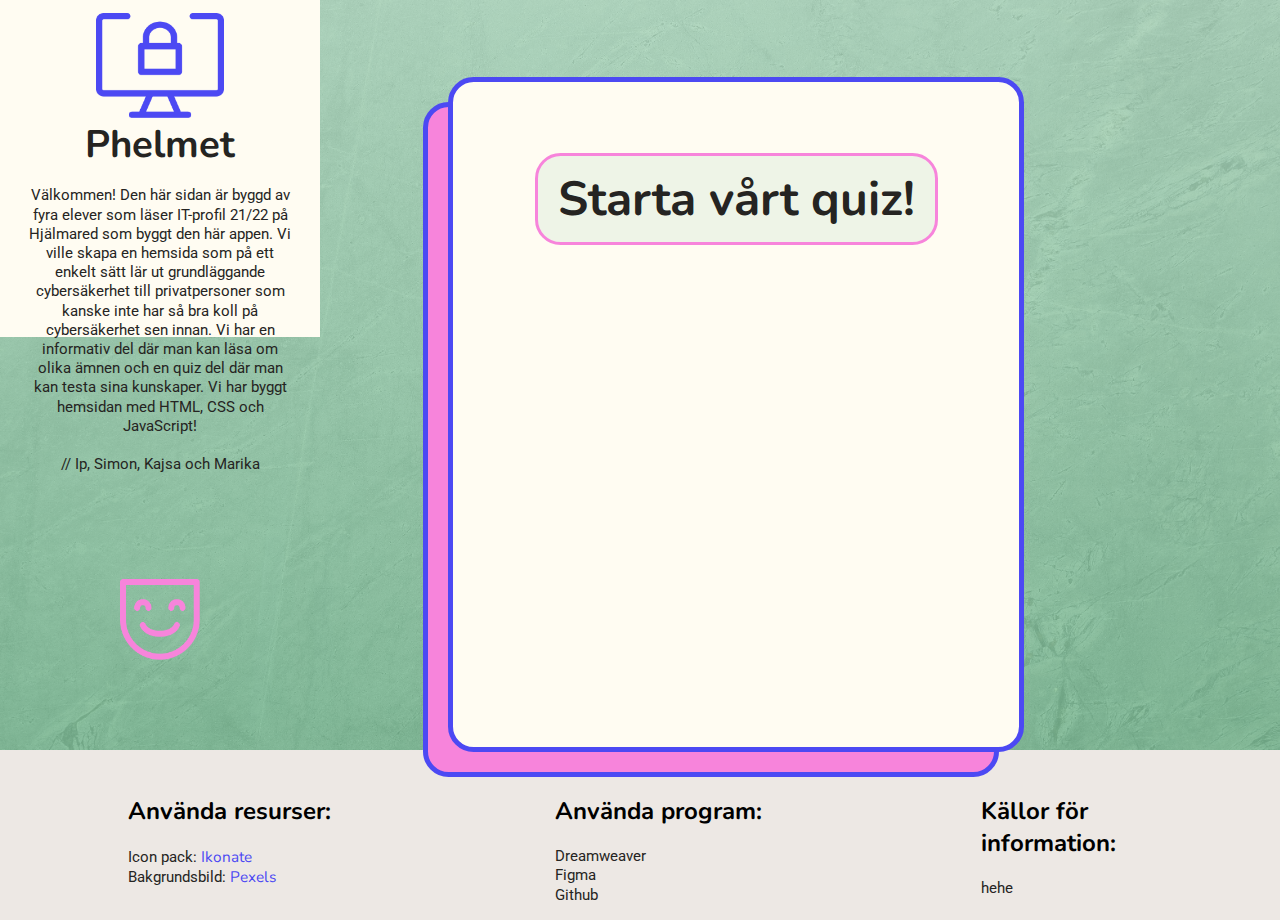
==== commit 526c7958: "uppdateringar :)" ====
--- a/quiz.html
+++ b/quiz.html
@@ -24,9 +24,9 @@
 	<div class="grid-container-side">
 		<div class="sidebar-top">
 			<img class="logo" src="logo.png" alt="logga"/>
-			<a href="index.html"><h1>Namn</h1></a>
+			<a href="index.html"><h1>Phelmet</h1></a>
 			<div class="side-text">
-				<p>Lorem ipsum dolor sit amet, consectetur adipiscing elit. Suspendisse varius nisl a interdum aliquam. Mauris lobortis malesuada massa, at dapibus nisl pharetra quis. Cras feugiat velit arcu. Aenean molestie tincidunt lacinia. Vivamus ac metus leo. Maecenas vitae tortor pulvinar, aliquet metus at, tempor nisi. Morbi quis commodo mi. Etiam pulvinar consectetur lorem eu pretium. Fusce venenatis metus eu imperdiet suscipit. Mauris consequat rhoncus augue eu viverra. Ut ac mauris ullamcorper nisl tincidunt rhoncus sit amet vel elit.</p>
+				<p>Välkommen! Den här sidan är byggd av fyra elever som  läser IT-profil 21/22 på Hjälmared som byggt den här appen. Vi ville skapa en hemsida som på ett enkelt sätt lär ut grundläggande cybersäkerhet till privatpersoner som kanske inte har så bra koll på cybersäkerhet sen innan. Vi har en informativ del där man kan läsa om olika ämnen och en quiz del där man kan testa sina kunskaper. Vi har byggt hemsidan med HTML, CSS och JavaScript! <br><br> // Ip, Simon, Kajsa och Marika</p>
 				<img class="smiley" src="smiley-pink-ny.png" alt="smiley face"/>
 			</div>
 		</div> 
@@ -38,7 +38,7 @@
 					<div id="counter" class="hide">test</div>
 					<div id="score" class="hide">test</div>
 										<div class="controls">
-					<button id="start-btn" class="start-btn btn">Start</button>
+					<button id="start-btn" class="start-btn btn">Starta vårt quiz!</button>
 				</div>
 					
 					<div id="question-container" class="hide">
@@ -70,23 +70,34 @@
 
 			</div>
 		</div>
-	</div>
 	
 	
 	
 	
-		<footer>
+<footer>
 			<div class="grid-container-footer">
 				<div class="footer-info">
-					<p>Lorem ipsum dolor sit amet, consectetur adipiscing elit. Suspendisse varius nisl a interdum aliquam. Mauris lobortis malesuada massa, at dapibus nisl pharetra quis.</p>
+					<h2>Använda resurser:</h2>
+					<p>
+						Icon pack: <a href="https://ikonate.com/Ikonate">Ikonate</a>
+						Bakgrundsbild: <a href="https://www.pexels.com/sv-se/">Pexels</a>
+					</p>
 				</div>
 				<div class="footer-info">
-					<p>Lorem ipsum dolor sit amet, consectetur adipiscing elit. Suspendisse varius nisl a interdum aliquam. Mauris lobortis malesuada massa, at dapibus nisl pharetra quis.</p>
+					<h2>Använda program:</h2>
+					<p>
+						Dreamweaver<br>
+						Figma<br>
+						Github
+					</p>
 				</div>
 				<div class="footer-info">
-					<p>Lorem ipsum dolor sit amet, consectetur adipiscing elit. Suspendisse varius nisl a interdum aliquam. Mauris lobortis malesuada massa, at dapibus nisl pharetra quis.</p>
+					<h2>Källor för information:</h2>
+					<p>
+						hehe
+					</p>
 				</div>
-			</div>
+		</div>
 		</footer>
 	
 </body>
--- a/style.css
+++ b/style.css
@@ -31,6 +31,11 @@
 
 a { /*länkar*/
 	text-decoration: none;
+	color: #4C49F3;
+}
+
+a:hover {
+	color: #F784DB;
 }
 
 /* Grid för sidebar, main och footer */
@@ -292,8 +297,8 @@
 
 /* quiz */
 .quiz-container {
-	width: 40%;
-	height: 70%;
+	width: 45%;
+	height: 75%;
 	position: absolute;
 	z-index: 2;
 	padding: 3vw;
@@ -419,7 +424,15 @@
 	color: #252422;
 }
 
-.start-btn, .next-btn {
+.start-btn {
+	margin: 25px;
+	font-size: 3rem;
+	font-weight: bold;
+	padding: 10px 20px;
+}
+
+
+.next-btn {
 	margin: 25px;
 	font-size: 1.2rem;
 	font-weight: bold;
